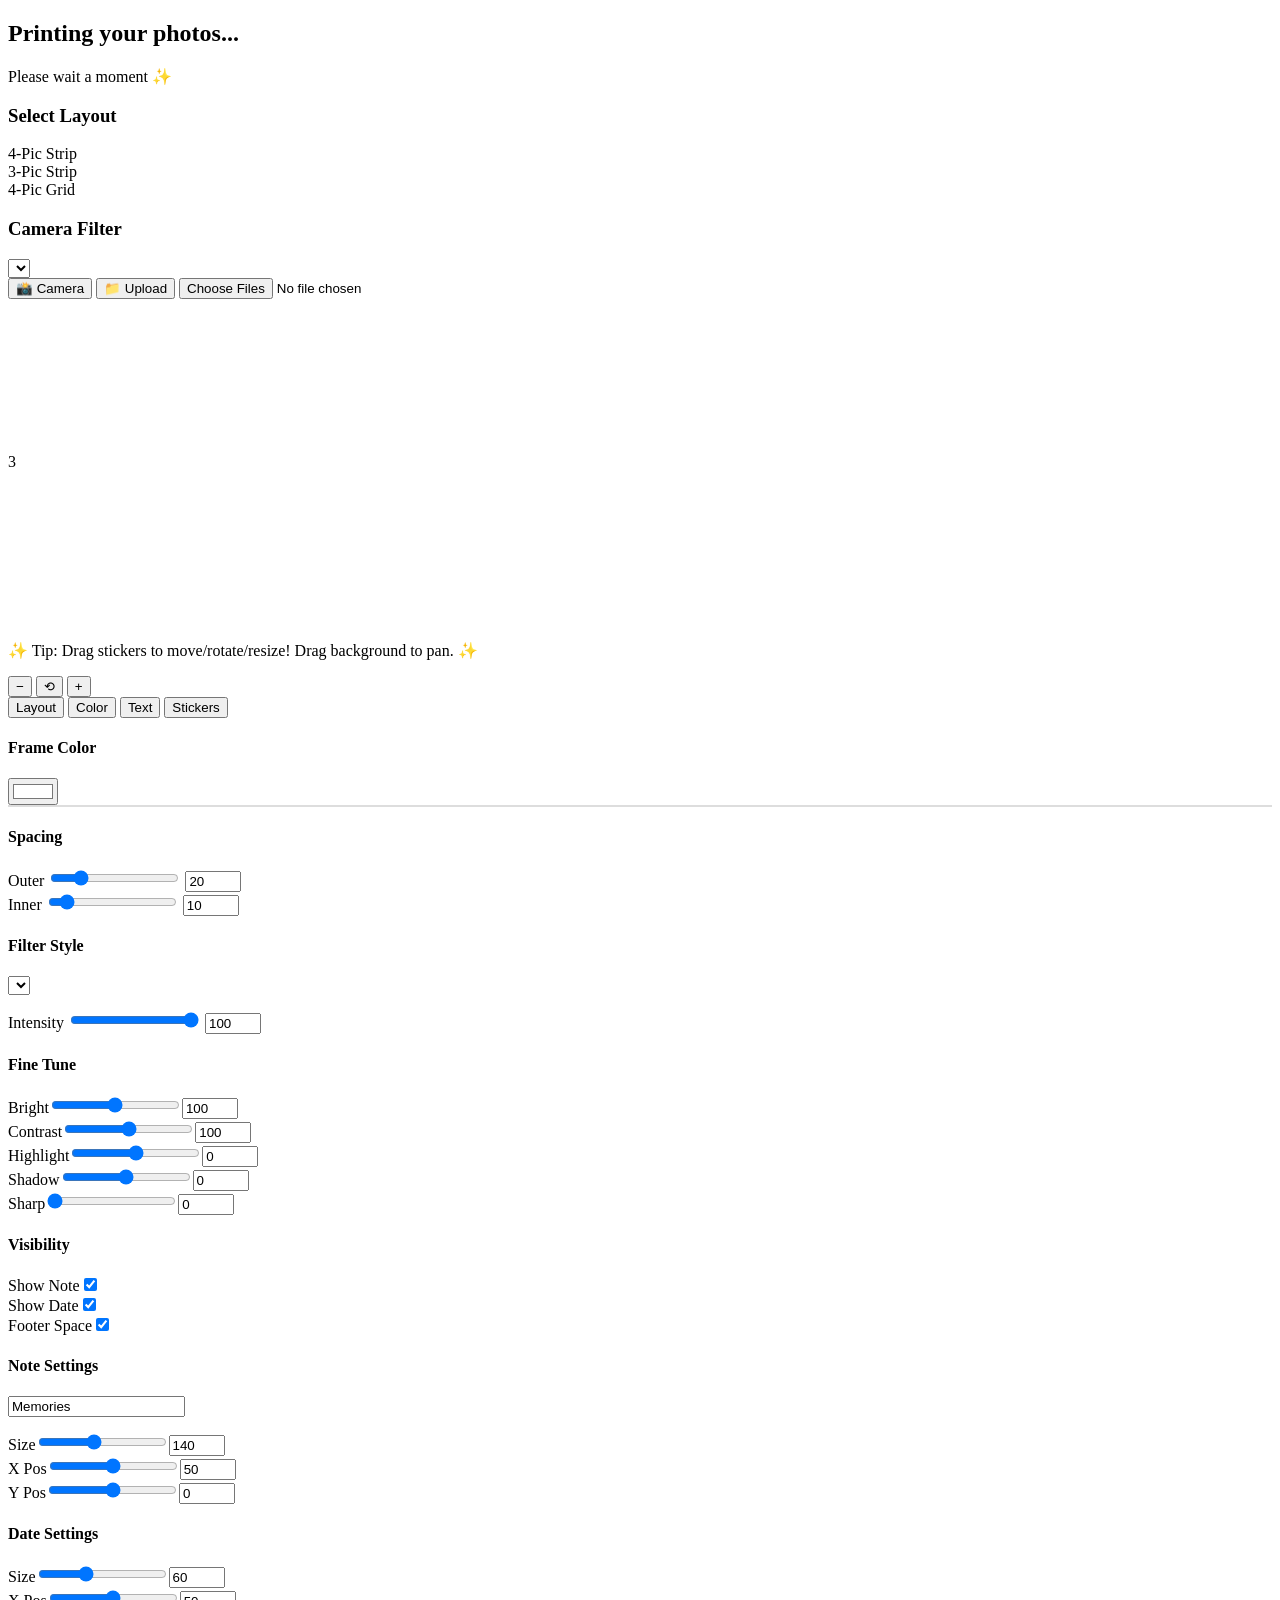
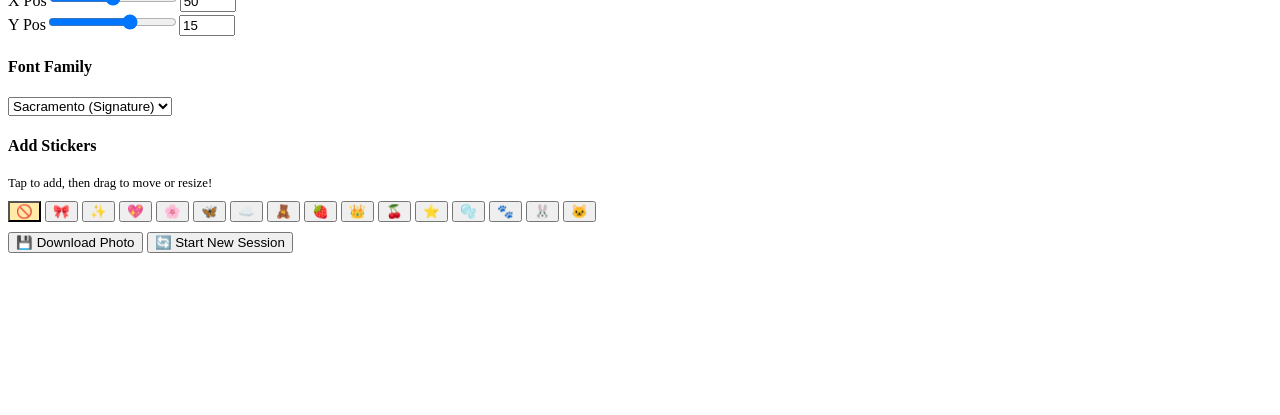
==== templates/index.html @ 4b5d860f "Create index.html" ====
<!DOCTYPE html>
<html lang="en">
<head>
    <meta charset="UTF-8">
    <meta name="viewport" content="width=device-width, initial-scale=1.0, maximum-scale=1.0, user-scalable=no">
    <title>Aida's Beauty Photobooth</title>
    <link href="https://fonts.googleapis.com/css2?family=Poppins:wght@300;400;600&family=Caveat&family=Indie+Flower&family=Lobster&family=Pacifico&family=Sacramento&family=Satisfy&family=Special+Elite&family=Courier+Prime&display=swap" rel="stylesheet">
    <link rel="stylesheet" href="/static/css/style.css">
</head>
<body>

    <div id="printing-overlay" class="hidden">
        <div class="print-loader"></div>
        <h2>Printing your photos...</h2>
        <p>Please wait a moment ✨</p>
    </div>

    <div id="screen-setup">
        
        <div class="setup-sidebar">
            <div class="tool-group">
                <h3>Select Layout</h3>
                <div class="layout-grid">
                    <div class="layout-card active" onclick="selectLayout('strip_4', this)">
                        <div class="v-grid strip-4"><div></div><div></div><div></div><div></div></div>
                        <span>4-Pic Strip</span>
                    </div>
                    <div class="layout-card" onclick="selectLayout('strip_3', this)">
                        <div class="v-grid strip-3"><div></div><div></div><div></div></div>
                        <span>3-Pic Strip</span>
                    </div>
                    <div class="layout-card" onclick="selectLayout('grid_4', this)">
                        <div class="v-grid square-4"><div></div><div></div><div></div><div></div></div>
                        <span>4-Pic Grid</span>
                    </div>
                </div>
            </div>

            <div class="tool-group">
                <h3>Camera Filter</h3>
                <select id="setup-filter" onchange="applyLiveFilter()"></select>
            </div>

            <div class="action-flex">
                <button class="btn btn-primary" onclick="startSequence()">📸 Camera</button>
                <button class="btn btn-outline" onclick="document.getElementById('file-upload').click()">📁 Upload</button>
                <input type="file" id="file-upload" class="hidden" multiple accept="image/*" onchange="handleUpload(event)">
            </div>
        </div>

        <div class="cam-wrapper">
            <video id="webcam" autoplay playsinline muted></video>
            <div id="overlay" class="hidden">3</div>
        </div>

    </div>

    <div id="screen-editor" class="hidden">
        
        <div class="canvas-viewport" id="viewport">
            <div id="print-wrapper">
                <canvas id="final-canvas"></canvas>
            </div>
            <p class="drag-hint">✨ Tip: Drag stickers to move/rotate/resize! Drag background to pan. ✨</p>
            <div class="zoom-controls">
                <button class="zoom-btn" onclick="adjustZoom(-0.1)">−</button>
                <button class="zoom-btn" onclick="resetZoom()">⟲</button>
                <button class="zoom-btn" onclick="adjustZoom(0.1)">+</button>
            </div>
        </div>

        <div class="controls-sidebar">
            <div class="tabs-header">
                <button class="tab-btn active" onclick="openTab('tab-layout', event)">Layout</button>
                <button class="tab-btn" onclick="openTab('tab-color', event)">Color</button>
                <button class="tab-btn" onclick="openTab('tab-text', event)">Text</button>
                <button class="tab-btn" onclick="openTab('tab-stickers', event)">Stickers</button>
            </div>

            <div class="tools-scroll-area">
                <div id="tab-layout" class="tab-content active">
                    <div class="control-group">
                        <h4>Frame Color</h4>
                        <div class="color-swatches">
                            <div class="picker-wrapper"><input type="color" id="custom-bg" value="#ffffff" onchange="setBg(this.value)"></div>
                            <div class="swatch" style="background: #ffffff; border: 1px solid #ddd" onclick="setBg('#ffffff')"></div>
                            <div class="swatch" style="background: #000000;" onclick="setBg('#000000')"></div>
                            <div class="swatch" style="background: #ffb6c1;" onclick="setBg('#ffb6c1')"></div>
                            <div class="swatch" style="background: #ffdab9;" onclick="setBg('#ffdab9')"></div>
                            <div class="swatch" style="background: #c1e1c5;" onclick="setBg('#c1e1c5')"></div>
                            <div class="swatch" style="background: #b0c4de;" onclick="setBg('#b0c4de')"></div>
                            <div class="swatch" style="background: #e6e6fa;" onclick="setBg('#e6e6fa')"></div>
                        </div>
                        <input type="hidden" id="bg-color" value="#ffffff">
                    </div>
                    
                    <div class="control-group">
                        <h4>Spacing</h4>
                        <div class="slider-row">
                            <span class="slider-label">Outer</span>
                            <input type="range" id="adj-margin-outer" min="0" max="100" value="20" oninput="syncVal(this); render()">
                            <input type="number" class="val-input" min="0" max="100" value="20" oninput="syncVal(this); render()">
                        </div>
                        <div class="slider-row">
                            <span class="slider-label">Inner</span>
                            <input type="range" id="adj-margin-inner" min="0" max="100" value="10" oninput="syncVal(this); render()">
                            <input type="number" class="val-input" min="0" max="100" value="10" oninput="syncVal(this); render()">
                        </div>
                    </div>
                </div>

                <div id="tab-color" class="tab-content">
                    <div class="control-group">
                        <h4>Filter Style</h4>
                        <select id="edit-filter" onchange="render()"></select>
                        <div class="slider-row" style="margin-top:15px">
                            <span class="slider-label">Intensity</span>
                            <input type="range" id="filter-intensity" min="0" max="100" value="100" oninput="syncVal(this); render()">
                            <input type="number" class="val-input" min="0" max="100" value="100" oninput="syncVal(this); render()">
                        </div>
                    </div>
                    <div class="control-group">
                        <h4>Fine Tune</h4>
                        <div class="slider-row"><span class="slider-label">Bright</span><input type="range" id="adj-bright" min="50" max="150" value="100" oninput="syncVal(this); render()"><input type="number" class="val-input" min="50" max="150" value="100" oninput="syncVal(this); render()"></div>
                        <div class="slider-row"><span class="slider-label">Contrast</span><input type="range" id="adj-contrast" min="50" max="150" value="100" oninput="syncVal(this); render()"><input type="number" class="val-input" min="50" max="150" value="100" oninput="syncVal(this); render()"></div>
                        <div class="slider-row"><span class="slider-label">Highlight</span><input type="range" id="adj-highlight" min="-50" max="50" value="0" oninput="syncVal(this); render()"><input type="number" class="val-input" min="-50" max="50" value="0" oninput="syncVal(this); render()"></div>
                        <div class="slider-row"><span class="slider-label">Shadow</span><input type="range" id="adj-shadow" min="-50" max="50" value="0" oninput="syncVal(this); render()"><input type="number" class="val-input" min="-50" max="50" value="0" oninput="syncVal(this); render()"></div>
                        <div class="slider-row"><span class="slider-label">Sharp</span><input type="range" id="adj-sharp" min="0" max="100" value="0" oninput="syncVal(this); render()"><input type="number" class="val-input" min="0" max="100" value="0" oninput="syncVal(this); render()"></div>
                    </div>
                </div>

                <div id="tab-text" class="tab-content">
                    <div class="control-group">
                        <h4>Visibility</h4>
                        <div class="toggle-row"><span>Show Note</span><label class="switch"><input type="checkbox" id="show-note" checked onchange="render()"><span class="slider-switch"></span></label></div>
                        <div class="toggle-row"><span>Show Date</span><label class="switch"><input type="checkbox" id="show-date" checked onchange="render()"><span class="slider-switch"></span></label></div>
                        <div class="toggle-row"><span>Footer Space</span><label class="switch"><input type="checkbox" id="enable-footer" checked onchange="render()"><span class="slider-switch"></span></label></div>
                    </div>
                    <div class="control-group">
                        <h4>Note Settings</h4>
                        <input type="text" id="note-text" value="Memories" oninput="render()" placeholder="Type something...">
                        <div class="slider-row" style="margin-top:15px"><span class="slider-label">Size</span><input type="range" id="note-size" min="20" max="300" value="140" oninput="syncVal(this); render()"><input type="number" class="val-input" min="20" max="300" value="140" oninput="syncVal(this); render()"></div>
                        <div class="slider-row"><span class="slider-label">X Pos</span><input type="range" id="note-x" min="0" max="100" value="50" oninput="syncVal(this); render()"><input type="number" class="val-input" min="0" max="100" value="50" oninput="syncVal(this); render()"></div>
                        <div class="slider-row"><span class="slider-label">Y Pos</span><input type="range" id="note-y" min="-50" max="50" value="0" oninput="syncVal(this); render()"><input type="number" class="val-input" min="-50" max="50" value="0" oninput="syncVal(this); render()"></div>
                    </div>
                    <div class="control-group">
                        <h4>Date Settings</h4>
                        <div class="slider-row"><span class="slider-label">Size</span><input type="range" id="date-size" min="10" max="150" value="60" oninput="syncVal(this); render()"><input type="number" class="val-input" min="10" max="150" value="60" oninput="syncVal(this); render()"></div>
                        <div class="slider-row"><span class="slider-label">X Pos</span><input type="range" id="date-x" min="0" max="100" value="50" oninput="syncVal(this); render()"><input type="number" class="val-input" min="0" max="100" value="50" oninput="syncVal(this); render()"></div>
                        <div class="slider-row"><span class="slider-label">Y Pos</span><input type="range" id="date-y" min="-50" max="50" value="15" oninput="syncVal(this); render()"><input type="number" class="val-input" min="-50" max="50" value="15" oninput="syncVal(this); render()"></div>
                    </div>
                    <div class="control-group">
                        <h4>Font Family</h4>
                        <select id="font-select" onchange="render()">
                            <option value="Sacramento" selected>Sacramento (Signature)</option>
                            <option value="Poppins">Modern (Poppins)</option>
                            <option value="Pacifico">Pacifico</option>
                            <option value="Lobster">Lobster</option>
                            <option value="Caveat">Caveat</option>
                            <option value="Indie Flower">Indie Flower</option>
                            <option value="Courier Prime">Courier Prime</option>
                        </select>
                    </div>
                </div>

                <div id="tab-stickers" class="tab-content">
                    <div class="control-group">
                        <h4>Add Stickers</h4>
                        <p style="font-size: 0.8rem; color: var(--text-muted); margin-bottom:10px;">Tap to add, then drag to move or resize!</p>
                        <div class="sticker-grid">
                            <button class="sticker-btn" style="background:#ffeaa7" onclick="clearStickers()">🚫</button>
                            <button class="sticker-btn" onclick="addSticker('🎀')">🎀</button>
                            <button class="sticker-btn" onclick="addSticker('✨')">✨</button>
                            <button class="sticker-btn" onclick="addSticker('💖')">💖</button>
                            <button class="sticker-btn" onclick="addSticker('🌸')">🌸</button>
                            <button class="sticker-btn" onclick="addSticker('🦋')">🦋</button>
                            <button class="sticker-btn" onclick="addSticker('☁️')">☁️</button>
                            <button class="sticker-btn" onclick="addSticker('🧸')">🧸</button>
                            <button class="sticker-btn" onclick="addSticker('🍓')">🍓</button>
                            <button class="sticker-btn" onclick="addSticker('👑')">👑</button>
                            <button class="sticker-btn" onclick="addSticker('🍒')">🍒</button>
                            <button class="sticker-btn" onclick="addSticker('⭐')">⭐</button>
                            <button class="sticker-btn" onclick="addSticker('🫧')">🫧</button>
                            <button class="sticker-btn" onclick="addSticker('🐾')">🐾</button>
                            <button class="sticker-btn" onclick="addSticker('🐰')">🐰</button>
                            <button class="sticker-btn" onclick="addSticker('🐱')">🐱</button>
                        </div>
                    </div>
                </div>
            </div>

            <div class="global-actions">
                <button class="btn btn-primary" onclick="downloadImage()">💾 Download Photo</button>
                <button class="btn btn-outline" style="margin-top: 10px;" onclick="location.reload()">🔄 Start New Session</button>
            </div>

        </div>
    </div>

    <canvas id="capture-canvas" class="hidden"></canvas>
    <input type="hidden" id="active-layout" value="strip_4">

    <script src="/static/js/app.js"></script>
</body>
</html>
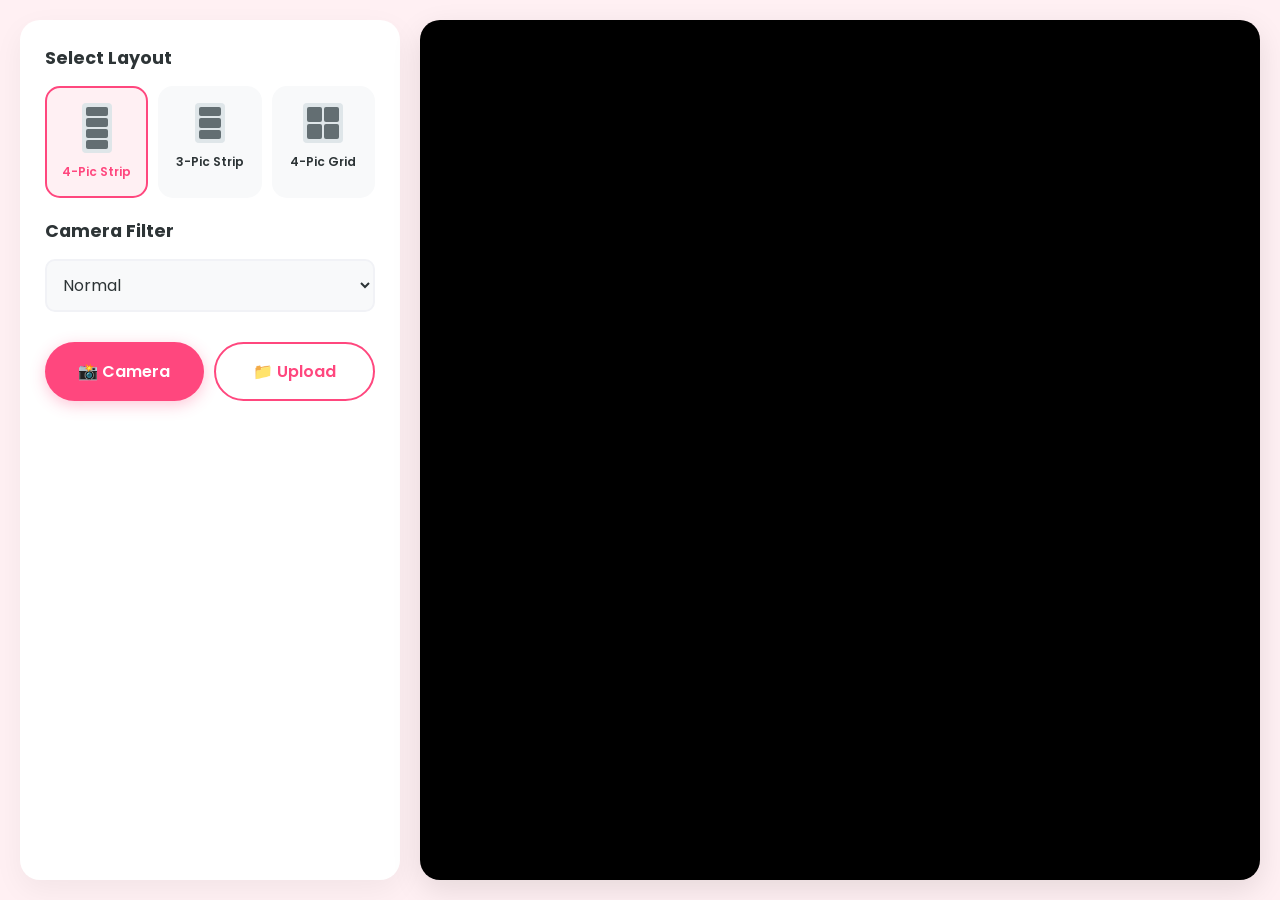
==== commit ce0d53dd: "Update index.html" ====
--- a/templates/index.html
+++ b/templates/index.html
@@ -3,7 +3,7 @@
 <head>
     <meta charset="UTF-8">
     <meta name="viewport" content="width=device-width, initial-scale=1.0, maximum-scale=1.0, user-scalable=no">
-    <title>Aida's Beauty Photobooth</title>
+    <title>Aida's Photobooth</title>
     <link href="https://fonts.googleapis.com/css2?family=Poppins:wght@300;400;600&family=Caveat&family=Indie+Flower&family=Lobster&family=Pacifico&family=Sacramento&family=Satisfy&family=Special+Elite&family=Courier+Prime&display=swap" rel="stylesheet">
     <link rel="stylesheet" href="/static/css/style.css">
 </head>
@@ -61,7 +61,9 @@
             <div id="print-wrapper">
                 <canvas id="final-canvas"></canvas>
             </div>
-            <p class="drag-hint">✨ Tip: Drag stickers to move/rotate/resize! Drag background to pan. ✨</p>
+            
+            <p class="drag-hint" id="drag-hint">✨ Tip: Drag stickers to move/rotate/resize! Drag background to pan. ✨</p>
+            
             <div class="zoom-controls">
                 <button class="zoom-btn" onclick="adjustZoom(-0.1)">−</button>
                 <button class="zoom-btn" onclick="resetZoom()">⟲</button>
@@ -98,13 +100,13 @@
                         <h4>Spacing</h4>
                         <div class="slider-row">
                             <span class="slider-label">Outer</span>
-                            <input type="range" id="adj-margin-outer" min="0" max="100" value="20" oninput="syncVal(this); render()">
-                            <input type="number" class="val-input" min="0" max="100" value="20" oninput="syncVal(this); render()">
+                            <input type="range" id="adj-margin-outer" min="0" max="100" value="20" oninput="syncVal(this); requestRender()">
+                            <input type="number" class="val-input" min="0" max="100" value="20" oninput="syncVal(this); requestRender()">
                         </div>
                         <div class="slider-row">
                             <span class="slider-label">Inner</span>
-                            <input type="range" id="adj-margin-inner" min="0" max="100" value="10" oninput="syncVal(this); render()">
-                            <input type="number" class="val-input" min="0" max="100" value="10" oninput="syncVal(this); render()">
+                            <input type="range" id="adj-margin-inner" min="0" max="100" value="10" oninput="syncVal(this); requestRender()">
+                            <input type="number" class="val-input" min="0" max="100" value="10" oninput="syncVal(this); requestRender()">
                         </div>
                     </div>
                 </div>
@@ -112,46 +114,46 @@
                 <div id="tab-color" class="tab-content">
                     <div class="control-group">
                         <h4>Filter Style</h4>
-                        <select id="edit-filter" onchange="render()"></select>
+                        <select id="edit-filter" onchange="requestRender()"></select>
                         <div class="slider-row" style="margin-top:15px">
                             <span class="slider-label">Intensity</span>
-                            <input type="range" id="filter-intensity" min="0" max="100" value="100" oninput="syncVal(this); render()">
-                            <input type="number" class="val-input" min="0" max="100" value="100" oninput="syncVal(this); render()">
+                            <input type="range" id="filter-intensity" min="0" max="100" value="100" oninput="syncVal(this); requestRender()">
+                            <input type="number" class="val-input" min="0" max="100" value="100" oninput="syncVal(this); requestRender()">
                         </div>
                     </div>
                     <div class="control-group">
                         <h4>Fine Tune</h4>
-                        <div class="slider-row"><span class="slider-label">Bright</span><input type="range" id="adj-bright" min="50" max="150" value="100" oninput="syncVal(this); render()"><input type="number" class="val-input" min="50" max="150" value="100" oninput="syncVal(this); render()"></div>
-                        <div class="slider-row"><span class="slider-label">Contrast</span><input type="range" id="adj-contrast" min="50" max="150" value="100" oninput="syncVal(this); render()"><input type="number" class="val-input" min="50" max="150" value="100" oninput="syncVal(this); render()"></div>
-                        <div class="slider-row"><span class="slider-label">Highlight</span><input type="range" id="adj-highlight" min="-50" max="50" value="0" oninput="syncVal(this); render()"><input type="number" class="val-input" min="-50" max="50" value="0" oninput="syncVal(this); render()"></div>
-                        <div class="slider-row"><span class="slider-label">Shadow</span><input type="range" id="adj-shadow" min="-50" max="50" value="0" oninput="syncVal(this); render()"><input type="number" class="val-input" min="-50" max="50" value="0" oninput="syncVal(this); render()"></div>
-                        <div class="slider-row"><span class="slider-label">Sharp</span><input type="range" id="adj-sharp" min="0" max="100" value="0" oninput="syncVal(this); render()"><input type="number" class="val-input" min="0" max="100" value="0" oninput="syncVal(this); render()"></div>
+                        <div class="slider-row"><span class="slider-label">Bright</span><input type="range" id="adj-bright" min="50" max="150" value="100" oninput="syncVal(this); requestRender()"><input type="number" class="val-input" min="50" max="150" value="100" oninput="syncVal(this); requestRender()"></div>
+                        <div class="slider-row"><span class="slider-label">Contrast</span><input type="range" id="adj-contrast" min="50" max="150" value="100" oninput="syncVal(this); requestRender()"><input type="number" class="val-input" min="50" max="150" value="100" oninput="syncVal(this); requestRender()"></div>
+                        <div class="slider-row"><span class="slider-label">Highlight</span><input type="range" id="adj-highlight" min="-50" max="50" value="0" oninput="syncVal(this); requestRender()"><input type="number" class="val-input" min="-50" max="50" value="0" oninput="syncVal(this); requestRender()"></div>
+                        <div class="slider-row"><span class="slider-label">Shadow</span><input type="range" id="adj-shadow" min="-50" max="50" value="0" oninput="syncVal(this); requestRender()"><input type="number" class="val-input" min="-50" max="50" value="0" oninput="syncVal(this); requestRender()"></div>
+                        <div class="slider-row"><span class="slider-label">Sharp</span><input type="range" id="adj-sharp" min="0" max="100" value="0" oninput="syncVal(this); requestRender()"><input type="number" class="val-input" min="0" max="100" value="0" oninput="syncVal(this); requestRender()"></div>
                     </div>
                 </div>
 
                 <div id="tab-text" class="tab-content">
                     <div class="control-group">
                         <h4>Visibility</h4>
-                        <div class="toggle-row"><span>Show Note</span><label class="switch"><input type="checkbox" id="show-note" checked onchange="render()"><span class="slider-switch"></span></label></div>
-                        <div class="toggle-row"><span>Show Date</span><label class="switch"><input type="checkbox" id="show-date" checked onchange="render()"><span class="slider-switch"></span></label></div>
-                        <div class="toggle-row"><span>Footer Space</span><label class="switch"><input type="checkbox" id="enable-footer" checked onchange="render()"><span class="slider-switch"></span></label></div>
+                        <div class="toggle-row"><span>Show Note</span><label class="switch"><input type="checkbox" id="show-note" checked onchange="requestRender()"><span class="slider-switch"></span></label></div>
+                        <div class="toggle-row"><span>Show Date</span><label class="switch"><input type="checkbox" id="show-date" checked onchange="requestRender()"><span class="slider-switch"></span></label></div>
+                        <div class="toggle-row"><span>Footer Space</span><label class="switch"><input type="checkbox" id="enable-footer" checked onchange="requestRender()"><span class="slider-switch"></span></label></div>
                     </div>
                     <div class="control-group">
                         <h4>Note Settings</h4>
-                        <input type="text" id="note-text" value="Memories" oninput="render()" placeholder="Type something...">
-                        <div class="slider-row" style="margin-top:15px"><span class="slider-label">Size</span><input type="range" id="note-size" min="20" max="300" value="140" oninput="syncVal(this); render()"><input type="number" class="val-input" min="20" max="300" value="140" oninput="syncVal(this); render()"></div>
-                        <div class="slider-row"><span class="slider-label">X Pos</span><input type="range" id="note-x" min="0" max="100" value="50" oninput="syncVal(this); render()"><input type="number" class="val-input" min="0" max="100" value="50" oninput="syncVal(this); render()"></div>
-                        <div class="slider-row"><span class="slider-label">Y Pos</span><input type="range" id="note-y" min="-50" max="50" value="0" oninput="syncVal(this); render()"><input type="number" class="val-input" min="-50" max="50" value="0" oninput="syncVal(this); render()"></div>
+                        <input type="text" id="note-text" value="Memories" oninput="requestRender()" placeholder="Type something...">
+                        <div class="slider-row" style="margin-top:15px"><span class="slider-label">Size</span><input type="range" id="note-size" min="20" max="300" value="140" oninput="syncVal(this); requestRender()"><input type="number" class="val-input" min="20" max="300" value="140" oninput="syncVal(this); requestRender()"></div>
+                        <div class="slider-row"><span class="slider-label">X Pos</span><input type="range" id="note-x" min="0" max="100" value="50" oninput="syncVal(this); requestRender()"><input type="number" class="val-input" min="0" max="100" value="50" oninput="syncVal(this); requestRender()"></div>
+                        <div class="slider-row"><span class="slider-label">Y Pos</span><input type="range" id="note-y" min="-50" max="50" value="0" oninput="syncVal(this); requestRender()"><input type="number" class="val-input" min="-50" max="50" value="0" oninput="syncVal(this); requestRender()"></div>
                     </div>
                     <div class="control-group">
                         <h4>Date Settings</h4>
-                        <div class="slider-row"><span class="slider-label">Size</span><input type="range" id="date-size" min="10" max="150" value="60" oninput="syncVal(this); render()"><input type="number" class="val-input" min="10" max="150" value="60" oninput="syncVal(this); render()"></div>
-                        <div class="slider-row"><span class="slider-label">X Pos</span><input type="range" id="date-x" min="0" max="100" value="50" oninput="syncVal(this); render()"><input type="number" class="val-input" min="0" max="100" value="50" oninput="syncVal(this); render()"></div>
-                        <div class="slider-row"><span class="slider-label">Y Pos</span><input type="range" id="date-y" min="-50" max="50" value="15" oninput="syncVal(this); render()"><input type="number" class="val-input" min="-50" max="50" value="15" oninput="syncVal(this); render()"></div>
+                        <div class="slider-row"><span class="slider-label">Size</span><input type="range" id="date-size" min="10" max="150" value="60" oninput="syncVal(this); requestRender()"><input type="number" class="val-input" min="10" max="150" value="60" oninput="syncVal(this); requestRender()"></div>
+                        <div class="slider-row"><span class="slider-label">X Pos</span><input type="range" id="date-x" min="0" max="100" value="50" oninput="syncVal(this); requestRender()"><input type="number" class="val-input" min="0" max="100" value="50" oninput="syncVal(this); requestRender()"></div>
+                        <div class="slider-row"><span class="slider-label">Y Pos</span><input type="range" id="date-y" min="-50" max="50" value="15" oninput="syncVal(this); requestRender()"><input type="number" class="val-input" min="-50" max="50" value="15" oninput="syncVal(this); requestRender()"></div>
                     </div>
                     <div class="control-group">
                         <h4>Font Family</h4>
-                        <select id="font-select" onchange="render()">
+                        <select id="font-select" onchange="requestRender()">
                             <option value="Sacramento" selected>Sacramento (Signature)</option>
                             <option value="Poppins">Modern (Poppins)</option>
                             <option value="Pacifico">Pacifico</option>
--- a/static/css/style.css
+++ b/static/css/style.css
@@ -0,0 +1,213 @@
+:root { 
+    --bg-main: #fff0f3; 
+    --panel-bg: #ffffff;
+    --accent: #ff477e; 
+    --text-dark: #2d3436;
+    --text-muted: #636e72;
+    --border: #f1f2f6;
+    --input-bg: #f8f9fa;
+}
+
+* { box-sizing: border-box; -webkit-tap-highlight-color: transparent; }
+
+body { 
+    background-color: var(--bg-main); color: var(--text-dark); 
+    font-family: 'Poppins', sans-serif; margin: 0; padding: 0; 
+    height: 100vh; /* Fallback */
+    height: 100dvh; /* Modern Safari Fix */
+    overflow: hidden; 
+}
+
+.hidden { display: none !important; }
+.flex { display: flex; gap: 10px; }
+
+/* --- BUTTONS --- */
+.btn { 
+    border: none; border-radius: 30px; padding: 15px 20px; 
+    font-weight: 600; font-size: 1rem; cursor: pointer; 
+    transition: 0.2s; text-align: center; width: 100%;
+    font-family: 'Poppins', sans-serif; display: flex; align-items: center; justify-content: center; gap: 8px;
+}
+.btn-primary { background-color: var(--accent); color: white; box-shadow: 0 4px 15px rgba(255, 71, 126, 0.3); }
+.btn-primary:active { transform: scale(0.98); }
+.btn-outline { background-color: transparent; color: var(--accent); border: 2px solid var(--accent); }
+.btn-outline:active { background-color: #ffeaa7; transform: scale(0.98); }
+
+.action-flex { display: flex; gap: 10px; margin-top: 10px; }
+
+/* --- SCREEN 1: CAPTURE --- */
+#screen-setup { display: flex; height: 100%; padding: 20px; gap: 20px; max-width: 1300px; margin: 0 auto; overflow: hidden;}
+
+.setup-sidebar { 
+    width: 380px; background: var(--panel-bg); border-radius: 20px; 
+    padding: 25px; box-shadow: 0 10px 30px rgba(0,0,0,0.05);
+    display: flex; flex-direction: column; gap: 20px; 
+    overflow-y: auto; -webkit-overflow-scrolling: touch;
+}
+
+.tool-group h3 { margin: 0 0 15px 0; font-size: 1.1rem; color: var(--text-dark); }
+select { width: 100%; padding: 12px; border-radius: 10px; border: 2px solid var(--border); font-family: inherit; font-size: 1rem; outline: none; background: var(--input-bg); color: var(--text-dark); }
+select:focus { border-color: var(--accent); }
+
+/* Visual Grid Selectors */
+.layout-grid { display: grid; grid-template-columns: repeat(3, 1fr); gap: 10px; }
+.layout-card { 
+    background: #f8f9fa; border: 2px solid transparent; border-radius: 15px; 
+    padding: 15px 5px; display: flex; flex-direction: column; align-items: center; 
+    cursor: pointer; transition: 0.2s;
+}
+.layout-card.active { border-color: var(--accent); background: #fff0f3; color: var(--accent); }
+.layout-card span { font-size: 0.75rem; font-weight: 600; margin-top: 10px; text-align: center;}
+
+.v-grid { background: #dfe6e9; padding: 4px; border-radius: 4px; }
+.v-grid div { background: #636e72; border-radius: 2px; }
+.strip-4 { width: 30px; height: 50px; display: flex; flex-direction: column; gap: 2px; }
+.strip-4 div { flex: 1; width: 100%; }
+.strip-3 { width: 30px; height: 40px; display: flex; flex-direction: column; gap: 2px; }
+.strip-3 div { flex: 1; width: 100%; }
+.square-4 { width: 40px; height: 40px; display: grid; grid-template-columns: 1fr 1fr; gap: 2px; }
+.square-4 div { width: 100%; height: 100%; }
+
+.cam-wrapper { 
+    flex: 1; background: #000; border-radius: 20px; overflow: hidden; 
+    position: relative; display: flex; align-items: center; justify-content: center;
+    box-shadow: 0 10px 30px rgba(0,0,0,0.1);
+}
+video { width: 100%; height: 100%; object-fit: contain; transform: scaleX(-1); }
+#overlay { position: absolute; font-size: 8rem; color: white; text-shadow: 0 0 20px rgba(0,0,0,0.5); font-weight: 700; }
+
+/* --- PRINTING ANIMATION --- */
+#printing-overlay {
+    position: fixed; top: 0; left: 0; width: 100%; height: 100%;
+    background: var(--bg-main); z-index: 1000;
+    display: flex; flex-direction: column; align-items: center; justify-content: center;
+}
+.print-loader {
+    width: 60px; height: 60px; border: 6px solid #ffeaa7;
+    border-top-color: var(--accent); border-radius: 50%;
+    animation: spin 1s cubic-bezier(0.68, -0.55, 0.265, 1.55) infinite; 
+    margin-bottom: 20px;
+}
+@keyframes spin { 100% { transform: rotate(360deg); } }
+
+.drop-in-animation { animation: dropDown 1.2s cubic-bezier(0.34, 1.56, 0.64, 1) forwards; }
+@keyframes dropDown {
+    0% { transform: translateY(-150vh) rotate(-10deg); opacity: 0; }
+    50% { transform: translateY(10vh) rotate(5deg); opacity: 1; }
+    100% { transform: translateY(0) rotate(0deg); opacity: 1; }
+}
+
+/* --- SCREEN 2: EDITOR --- */
+#screen-editor { display: flex; height: 100%; background: #fdfdfd; overflow: hidden;}
+
+.canvas-viewport { 
+    flex: 1; display: flex; flex-direction: column; align-items: center; justify-content: center; 
+    background: #f1f2f6; position: relative; overflow: hidden;
+}
+#print-wrapper { display: flex; justify-content: center; align-items: center; width: 100%; height: 100%; }
+#final-canvas { 
+    box-shadow: 0 20px 40px rgba(0,0,0,0.15); 
+    max-height: 85vh; max-width: 90%;
+    transform-origin: center center;
+    transition: transform 0.1s ease-out;
+}
+.drag-hint { 
+    position: absolute; top: 20px; background: rgba(255,255,255,0.9); padding: 8px 20px; 
+    border-radius: 20px; color: var(--accent); font-size: 0.9rem; font-weight: 600; 
+    box-shadow: 0 5px 15px rgba(0,0,0,0.1); z-index: 50;
+    transition: opacity 0.5s ease, transform 0.5s ease;
+}
+
+/* Zoom Controls */
+.zoom-controls { position: absolute; bottom: 30px; display: flex; gap: 10px; background: rgba(255,255,255,0.9); padding: 8px; border-radius: 30px; box-shadow: 0 5px 15px rgba(0,0,0,0.1); z-index: 100; }
+.zoom-btn { background: var(--bg-main); border: none; color: var(--accent); font-size: 1.2rem; width: 35px; height: 35px; border-radius: 50%; cursor: pointer; font-weight: bold; }
+
+/* Sidebar Tools */
+.controls-sidebar { 
+    width: 450px; background: var(--panel-bg); display: flex; flex-direction: column;
+    box-shadow: -10px 0 30px rgba(0,0,0,0.05); z-index: 10;
+}
+
+.tabs-header { display: flex; background: #f8f9fa; padding: 10px; margin: 15px; border-radius: 15px; flex-shrink: 0;}
+.tab-btn { flex: 1; padding: 10px; background: transparent; border: none; color: var(--text-muted); font-weight: 600; font-size: 0.9rem; cursor: pointer; border-radius: 10px; transition: 0.3s; }
+.tab-btn.active { background: white; color: var(--accent); box-shadow: 0 2px 10px rgba(0,0,0,0.05); }
+
+/* Scrollable Tools Area */
+.tools-scroll-area { 
+    flex: 1; overflow-y: auto; padding: 0 20px; 
+    -webkit-overflow-scrolling: touch; min-height: 0; /* Crucial Safari fix */
+}
+.tab-content { display: none; padding-bottom: 20px; }
+.tab-content.active { display: block; animation: fadeUp 0.3s ease; }
+@keyframes fadeUp { from { opacity: 0; transform: translateY(10px); } to { opacity: 1; transform: translateY(0); } }
+
+/* Global Actions Footer */
+.global-actions { padding: 20px; background: white; border-top: 1px solid var(--border); flex-shrink: 0; margin-top: auto; }
+
+.control-group { margin-bottom: 25px; background: white; padding: 15px; border-radius: 15px; border: 1px solid var(--border); }
+.control-group h4 { color: var(--accent); margin: 0 0 15px 0; font-size: 0.9rem; text-transform: uppercase; letter-spacing: 1px; }
+
+/* Color Swatches */
+.color-swatches { display: flex; flex-wrap: wrap; gap: 10px; justify-content: center;}
+.swatch { width: 35px; height: 35px; border-radius: 50%; cursor: pointer; box-shadow: 0 2px 5px rgba(0,0,0,0.1); transition: transform 0.1s; }
+.swatch:active { transform: scale(0.9); }
+.picker-wrapper { background: conic-gradient(red, yellow, lime, aqua, blue, magenta, red); overflow: hidden; position: relative;}
+.picker-wrapper input { opacity: 0; position: absolute; top:-10px; left:-10px; width: 200%; height: 200%; cursor: pointer; }
+
+/* Toggles */
+.toggle-row { display: flex; align-items: center; justify-content: space-between; margin-bottom: 12px; }
+.toggle-row span { font-size: 0.95rem; font-weight: 500; }
+.switch { position: relative; display: inline-block; width: 44px; height: 24px; }
+.switch input { opacity: 0; width: 0; height: 0; }
+.slider-switch { position: absolute; cursor: pointer; top: 0; left: 0; right: 0; bottom: 0; background-color: #dfe6e9; transition: .4s; border-radius: 34px; }
+.slider-switch:before { position: absolute; content: ""; height: 18px; width: 18px; left: 3px; bottom: 3px; background-color: white; transition: .4s; border-radius: 50%; }
+input:checked + .slider-switch { background-color: var(--accent); }
+input:checked + .slider-switch:before { transform: translateX(20px); }
+
+/* Edit Sliders & Input Box */
+.slider-row { display: flex; align-items: center; gap: 10px; margin-bottom: 12px; }
+.slider-label { flex: 0 0 70px; font-size: 0.85rem; color: var(--text-muted); }
+input[type=range] { flex: 1; height: 6px; -webkit-appearance: none; background: #dfe6e9; border-radius: 3px; outline: none; }
+input[type=range]::-webkit-slider-thumb { -webkit-appearance: none; width: 20px; height: 20px; background: white; border-radius: 50%; cursor: pointer; border: 2px solid var(--accent); box-shadow: 0 2px 5px rgba(0,0,0,0.2); }
+.val-input { 
+    flex: 0 0 50px; text-align: center; font-family: monospace; font-size: 0.95rem; 
+    color: var(--accent); font-weight: bold; background: transparent; 
+    border: 1px solid var(--border); border-radius: 5px; padding: 4px;
+    -moz-appearance: textfield; outline: none; transition: 0.2s;
+}
+.val-input:focus { border-color: var(--accent); }
+.val-input::-webkit-outer-spin-button, .val-input::-webkit-inner-spin-button { -webkit-appearance: none; margin: 0; }
+
+input[type=text] { width: 100%; padding: 12px; background: var(--input-bg); border: 1px solid var(--border); border-radius: 10px; color: var(--text-dark); font-family: inherit; font-size: 0.95rem; outline: none; }
+
+/* Stickers */
+.sticker-grid { display: grid; grid-template-columns: repeat(auto-fill, minmax(60px, 1fr)); gap: 10px; }
+.sticker-btn { background: var(--bg-main); border: none; border-radius: 12px; font-size: 1.8rem; height: 60px; cursor: pointer; transition: 0.2s; }
+.sticker-btn:hover { transform: translateY(-3px); box-shadow: 0 5px 10px rgba(0,0,0,0.05); }
+.sticker-btn:active { transform: scale(0.95); }
+
+/* --- RESPONSIVE MOBILE BUG FIXES --- */
+@media (max-width: 900px) {
+    #screen-setup { 
+        flex-direction: column-reverse; 
+        padding: 10px; 
+        height: 100%; /* Follows body 100dvh safely */
+        gap: 10px;
+    }
+    .cam-wrapper { height: 45vh; flex: none; }
+    .setup-sidebar { 
+        width: 100%; flex: 1; min-height: 0; /* Critical for flex scroll */
+        margin-bottom: 0; padding-bottom: 40px; 
+    }
+    
+    #screen-editor { flex-direction: column; height: 100%; }
+    .canvas-viewport { height: 45vh; flex: none; }
+    #final-canvas { max-height: 90%; }
+    
+    .controls-sidebar { 
+        width: 100%; flex: 1; min-height: 0; /* Critical for flex scroll */
+        height: auto; border-left: none; 
+    }
+    .tools-scroll-area { padding-bottom: 20px; }
+    .global-actions { padding-bottom: 40px; border-top: none; }
+}
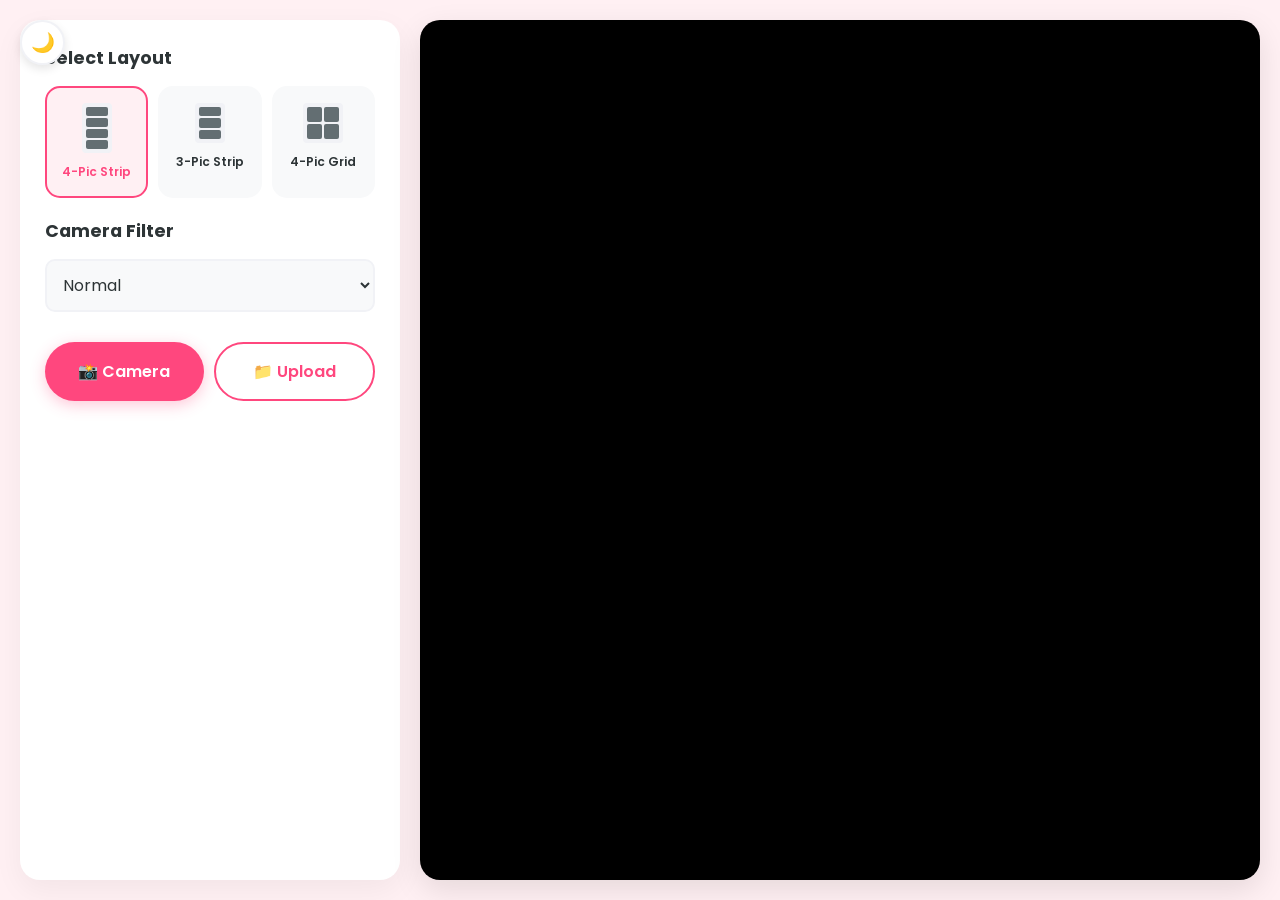
==== commit c35b6563: "add: dark/light mode" ====
--- a/templates/index.html
+++ b/templates/index.html
@@ -9,6 +9,8 @@
 </head>
 <body>
 
+    <button class="theme-toggle" id="theme-toggle" onclick="toggleTheme()" title="Dark Mode">🌙</button>
+
     <div id="printing-overlay" class="hidden">
         <div class="print-loader"></div>
         <h2>Printing your photos...</h2>
@@ -72,11 +74,17 @@
         </div>
 
         <div class="controls-sidebar">
-            <div class="tabs-header">
-                <button class="tab-btn active" onclick="openTab('tab-layout', event)">Layout</button>
-                <button class="tab-btn" onclick="openTab('tab-color', event)">Color</button>
-                <button class="tab-btn" onclick="openTab('tab-text', event)">Text</button>
-                <button class="tab-btn" onclick="openTab('tab-stickers', event)">Stickers</button>
+            <div class="tabs-header desktop-only">
+                <button class="tab-btn active" onclick="openTab('tab-layout', 0, event)">Layout</button>
+                <button class="tab-btn" onclick="openTab('tab-color', 1, event)">Color</button>
+                <button class="tab-btn" onclick="openTab('tab-text', 2, event)">Text</button>
+                <button class="tab-btn" onclick="openTab('tab-stickers', 3, event)">Stickers</button>
+            </div>
+
+            <div class="mobile-tab-nav mobile-only">
+                <button class="nav-arrow" onclick="navigateTab(-1)">&#9664;</button>
+                <h3 id="mobile-tab-title">Layout</h3>
+                <button class="nav-arrow" onclick="navigateTab(1)">&#9654;</button>
             </div>
 
             <div class="tools-scroll-area">
--- a/static/css/style.css
+++ b/static/css/style.css
@@ -6,9 +6,29 @@
     --text-muted: #636e72;
     --border: #f1f2f6;
     --input-bg: #f8f9fa;
+    --viewport-bg: #f1f2f6;
+    --card-bg: #f8f9fa;
+}
+
+/* DARK MODE */
+[data-theme="dark"] {
+    --bg-main: #121212; 
+    --panel-bg: #1e1e1e;
+    --accent: #ff6b96; /* Slightly lighter pink for better contrast */
+    --text-dark: #f1f2f6; /* White text */
+    --text-muted: #a4b0be;
+    --border: #2f3542;
+    --input-bg: #2f3542;
+    --viewport-bg: #0a0a0a;
+    --card-bg: #2a2d35;
 }
 
 * { box-sizing: border-box; -webkit-tap-highlight-color: transparent; }
+
+body, .setup-sidebar, .controls-sidebar, .canvas-viewport, .layout-card, 
+.tabs-header, .mobile-tab-nav, .control-group, input, select, .drag-hint {
+    transition: background-color 0.7s ease, color 0.7s ease, border-color 0.7s ease, box-shadow 0.7s ease;
+}
 
 body { 
     background-color: var(--bg-main); color: var(--text-dark); 
@@ -18,6 +38,40 @@
     overflow: hidden; 
 }
 
+/* Theme Toggle Button */
+.theme-toggle {
+    position: fixed;
+    top: 20px;
+    left: 20px;
+    background: var(--panel-bg);
+    border: 2px solid var(--border);
+    color: var(--text-dark);
+    width: 45px;
+    height: 45px;
+    border-radius: 50%;
+    font-size: 1.2rem;
+    cursor: pointer;
+    display: flex;
+    align-items: center;
+    justify-content: center;
+    box-shadow: 0 4px 10px rgba(0,0,0,0.1);
+    z-index: 2000;
+    transition: all 0.3s ease;
+}
+.theme-toggle:hover {
+    transform: scale(1.1);
+    border-color: var(--accent);
+}
+
+@media (max-width: 900px) {
+    .theme-toggle {
+        top: 15px;
+        left: 15px;
+        width: 40px;
+        height: 40px;
+    }
+}
+
 .hidden { display: none !important; }
 .flex { display: flex; gap: 10px; }
 
@@ -52,14 +106,14 @@
 /* Visual Grid Selectors */
 .layout-grid { display: grid; grid-template-columns: repeat(3, 1fr); gap: 10px; }
 .layout-card { 
-    background: #f8f9fa; border: 2px solid transparent; border-radius: 15px; 
+    background: var(--card-bg); border: 2px solid transparent; border-radius: 15px; 
     padding: 15px 5px; display: flex; flex-direction: column; align-items: center; 
     cursor: pointer; transition: 0.2s;
 }
-.layout-card.active { border-color: var(--accent); background: #fff0f3; color: var(--accent); }
+.layout-card.active { border-color: var(--accent); background: var(--bg-main); color: var(--accent); }
 .layout-card span { font-size: 0.75rem; font-weight: 600; margin-top: 10px; text-align: center;}
 
-.v-grid { background: #dfe6e9; padding: 4px; border-radius: 4px; }
+.v-grid { background: var(--border); padding: 4px; border-radius: 4px; }
 .v-grid div { background: #636e72; border-radius: 2px; }
 .strip-4 { width: 30px; height: 50px; display: flex; flex-direction: column; gap: 2px; }
 .strip-4 div { flex: 1; width: 100%; }
@@ -102,7 +156,7 @@
 
 .canvas-viewport { 
     flex: 1; display: flex; flex-direction: column; align-items: center; justify-content: center; 
-    background: #f1f2f6; position: relative; overflow: hidden;
+    background: var(--viewport-bg); position: relative; overflow: hidden;
 }
 #print-wrapper { display: flex; justify-content: center; align-items: center; width: 100%; height: 100%; }
 #final-canvas { 
@@ -112,7 +166,7 @@
     transition: transform 0.1s ease-out;
 }
 .drag-hint { 
-    position: absolute; top: 20px; background: rgba(255,255,255,0.9); padding: 8px 20px; 
+    position: absolute; top: 20px; background: var(--panel-bg); padding: 8px 20px; 
     border-radius: 20px; color: var(--accent); font-size: 0.9rem; font-weight: 600; 
     box-shadow: 0 5px 15px rgba(0,0,0,0.1); z-index: 50;
     transition: opacity 0.5s ease, transform 0.5s ease;
@@ -128,9 +182,21 @@
     box-shadow: -10px 0 30px rgba(0,0,0,0.05); z-index: 10;
 }
 
-.tabs-header { display: flex; background: #f8f9fa; padding: 10px; margin: 15px; border-radius: 15px; flex-shrink: 0;}
+/* Navigations */
+.desktop-only { display: flex; }
+.mobile-only { display: none; }
+
+.tabs-header { display: flex; background: var(--card-bg); padding: 10px; margin: 15px; border-radius: 15px; flex-shrink: 0;}
 .tab-btn { flex: 1; padding: 10px; background: transparent; border: none; color: var(--text-muted); font-weight: 600; font-size: 0.9rem; cursor: pointer; border-radius: 10px; transition: 0.3s; }
-.tab-btn.active { background: white; color: var(--accent); box-shadow: 0 2px 10px rgba(0,0,0,0.05); }
+.tab-btn.active { background: var(--panel-bg); color: var(--accent); box-shadow: 0 2px 10px rgba(0,0,0,0.05); }
+
+.mobile-tab-nav {
+    align-items: center; justify-content: space-between;
+    background: var(--card-bg); padding: 12px 15px; margin: 10px; border-radius: 15px; flex-shrink: 0;
+}
+.mobile-tab-nav h3 { margin: 0; color: var(--accent); font-size: 1rem; text-transform: uppercase; letter-spacing: 1px;}
+.nav-arrow { background: var(--panel-bg); border: 1px solid var(--border); color: var(--accent); width: 35px; height: 35px; border-radius: 50%; font-size: 1rem; cursor: pointer; display: flex; align-items: center; justify-content: center; box-shadow: 0 2px 5px rgba(0,0,0,0.05); transition: 0.2s;}
+.nav-arrow:active { transform: scale(0.9); }
 
 /* Scrollable Tools Area */
 .tools-scroll-area { 
@@ -142,9 +208,9 @@
 @keyframes fadeUp { from { opacity: 0; transform: translateY(10px); } to { opacity: 1; transform: translateY(0); } }
 
 /* Global Actions Footer */
-.global-actions { padding: 20px; background: white; border-top: 1px solid var(--border); flex-shrink: 0; margin-top: auto; }
-
-.control-group { margin-bottom: 25px; background: white; padding: 15px; border-radius: 15px; border: 1px solid var(--border); }
+.global-actions { padding: 20px; background: var(--panel-bg); border-top: 1px solid var(--border); flex-shrink: 0; margin-top: auto; }
+
+.control-group { margin-bottom: 25px; background: var(--panel-bg); padding: 15px; border-radius: 15px; border: 1px solid var(--border); }
 .control-group h4 { color: var(--accent); margin: 0 0 15px 0; font-size: 0.9rem; text-transform: uppercase; letter-spacing: 1px; }
 
 /* Color Swatches */
@@ -186,28 +252,45 @@
 .sticker-btn:hover { transform: translateY(-3px); box-shadow: 0 5px 10px rgba(0,0,0,0.05); }
 .sticker-btn:active { transform: scale(0.95); }
 
-/* --- RESPONSIVE MOBILE BUG FIXES --- */
+/* --- RESPONSIVE MOBILE - SIDE-BY-SIDE FIX --- */
 @media (max-width: 900px) {
+    .desktop-only { display: none !important; }
+    .mobile-only { display: flex !important; }
+
     #screen-setup { 
         flex-direction: column-reverse; 
-        padding: 10px; 
-        height: 100%; /* Follows body 100dvh safely */
-        gap: 10px;
+        padding: 10px; height: 100%; gap: 10px;
     }
     .cam-wrapper { height: 45vh; flex: none; }
-    .setup-sidebar { 
-        width: 100%; flex: 1; min-height: 0; /* Critical for flex scroll */
-        margin-bottom: 0; padding-bottom: 40px; 
-    }
-    
-    #screen-editor { flex-direction: column; height: 100%; }
-    .canvas-viewport { height: 45vh; flex: none; }
-    #final-canvas { max-height: 90%; }
+    .setup-sidebar { width: 100%; flex: 1; min-height: 0; margin-bottom: 0; padding-bottom: 40px; }
+    
+    /* SIDE-BY-SIDE EDITOR UI */
+    #screen-editor { 
+        flex-direction: row; /* Changed from row-reverse to row */
+        height: 100%; 
+    }
+    .canvas-viewport { 
+        width: 45%;
+        height: 100%; flex: none; 
+        border-left: 1px solid var(--border);
+    }
+    #final-canvas { max-width: 95%; max-height: 95%; }
+    .drag-hint { font-size: 0.75rem; padding: 5px 10px; width: 80%; }
     
     .controls-sidebar { 
-        width: 100%; flex: 1; min-height: 0; /* Critical for flex scroll */
-        height: auto; border-left: none; 
-    }
-    .tools-scroll-area { padding-bottom: 20px; }
-    .global-actions { padding-bottom: 40px; border-top: none; }
-}
+        width: 55%; 
+        height: 100%; flex: none; border-left: none; 
+    }
+    .tools-scroll-area { padding: 0 10px 10px 10px; }
+    .global-actions { padding: 10px; }
+    .global-actions .btn { font-size: 0.85rem; padding: 12px 10px; }
+    
+    /* Stacked input sliders to fit narrower left pane */
+    .slider-row { flex-wrap: wrap; gap: 5px; margin-bottom: 15px;}
+    .slider-label { flex: 0 0 100%; margin-bottom: -5px; }
+    input[type=range] { flex: 1; }
+    .val-input { flex: 0 0 45px; }
+    
+    .sticker-grid { grid-template-columns: repeat(auto-fill, minmax(45px, 1fr)); }
+    .sticker-btn { height: 45px; font-size: 1.4rem; }
+}
